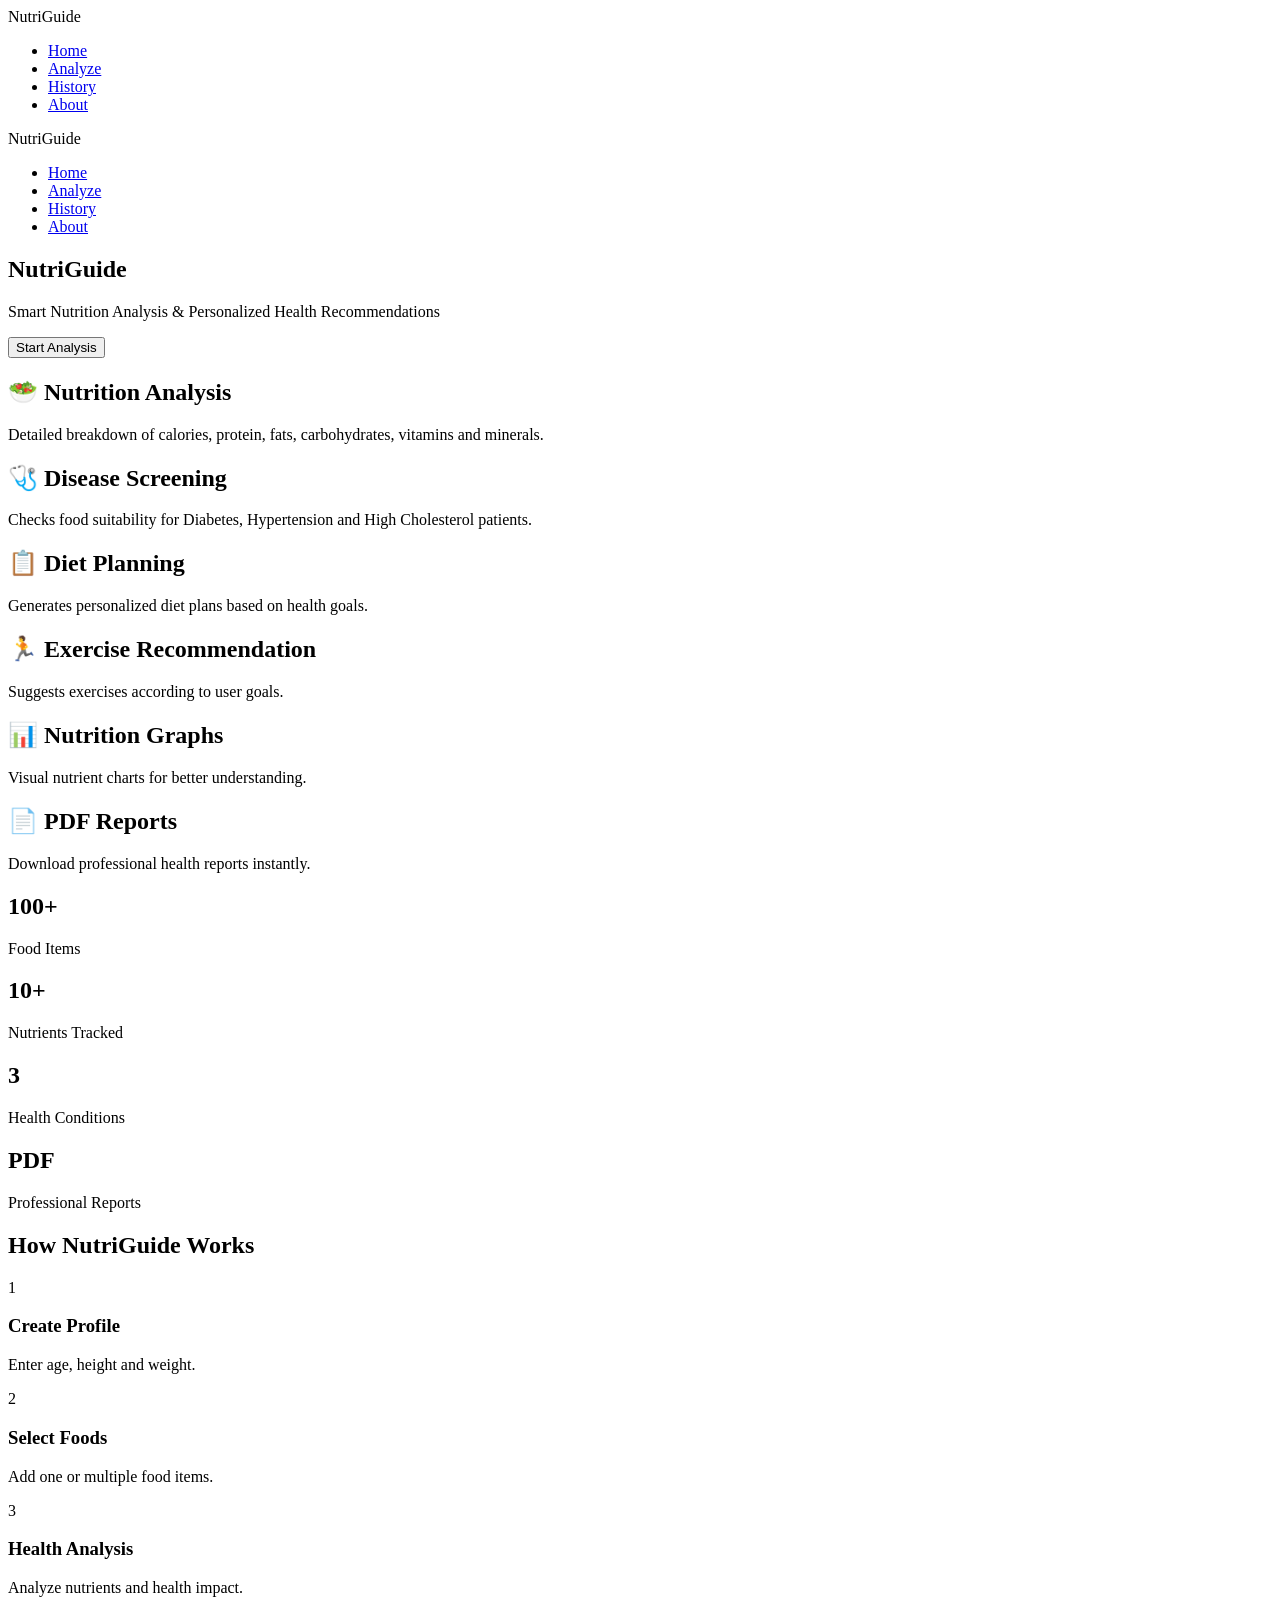
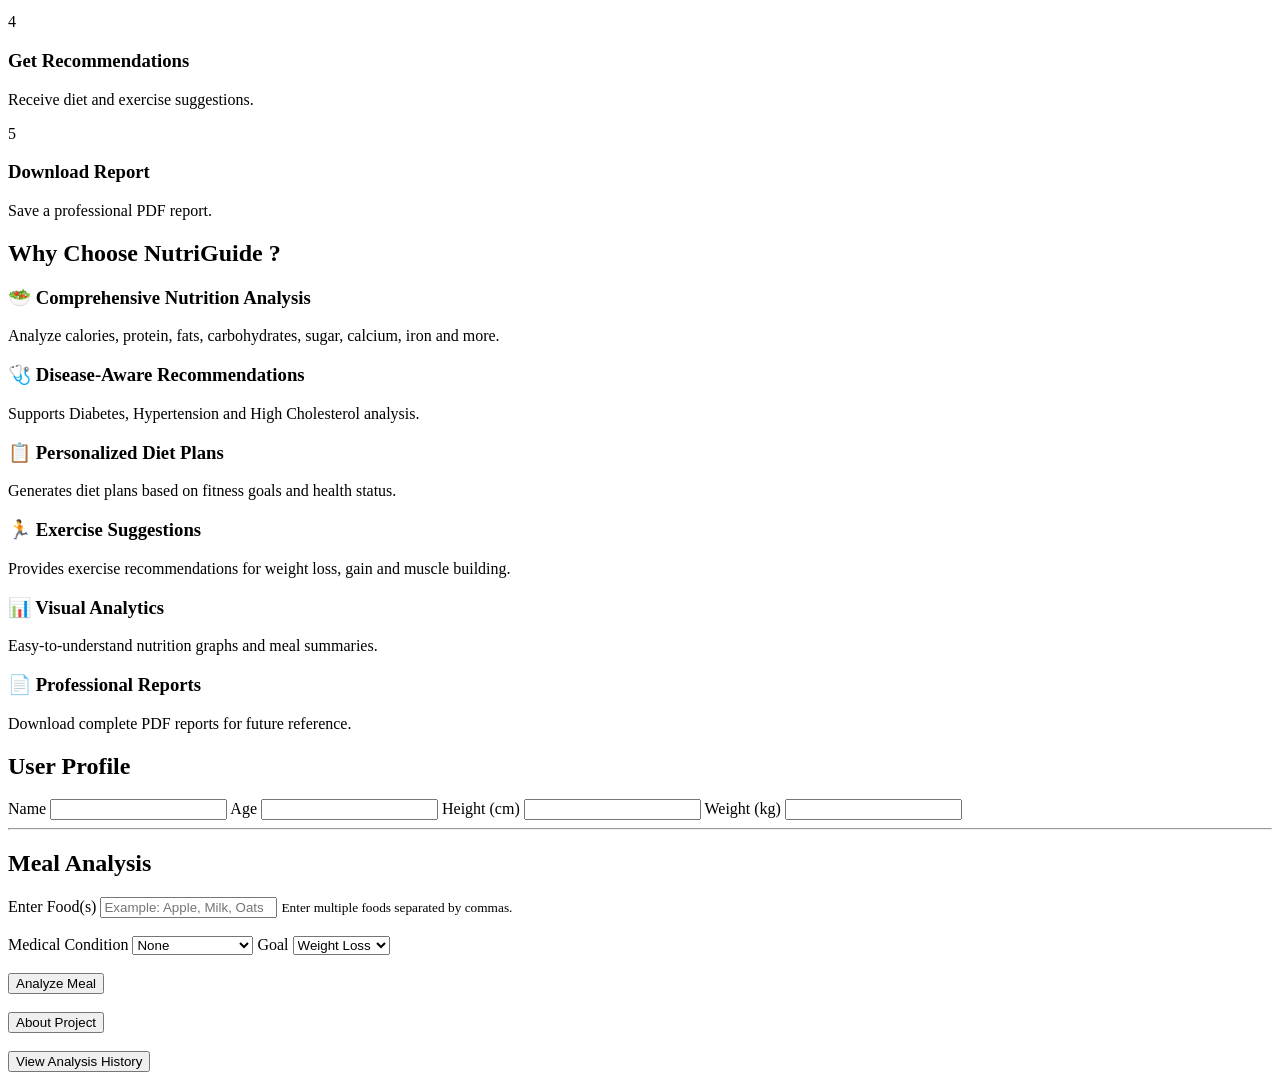
==== templates/index.html @ 360bf5ac "Add initial HTML structure for NutriGuide" ====
<!DOCTYPE html>
<html>

<head>
    <title>NutriGuide</title>

    <link rel="stylesheet"
          href="{{ url_for('static', filename='style.css') }}">
</head>

<body>

<body>

<nav class="navbar">

    <div class="logo">
        NutriGuide
    </div>

    <ul class="nav-links">

        <li>
            <a href="/">Home</a>
        </li>

        <li>
            <a href="#analysis">Analyze</a>
        </li>

        <li>
            <a href="/history">History</a>
        </li>

        <li>
            <a href="/about">About</a>
        </li>

    </ul>

</nav><body>

<nav class="navbar">

    <div class="logo">
        NutriGuide
    </div>

    <ul class="nav-links">

        <li>
            <a href="/">Home</a>
        </li>

        <li>
            <a href="#analysis">Analyze</a>
        </li>

        <li>
            <a href="/history">History</a>
        </li>

        <li>
            <a href="/about">About</a>
        </li>

    </ul>

</nav>

    <section class="hero">

    <div class="hero-content">

        <h1>NutriGuide </h1>

        <p>
            Smart Nutrition Analysis &
            Personalized Health Recommendations
        </p>

        <a href="#analysis">

            <button class="hero-btn">
                Start Analysis
            </button>

        </a>

    </div>

</section>

<!-- FEATURES SECTION -->

<section class="features" id="features">

    <div class="feature-card">

        <h2>🥗 Nutrition Analysis</h2>

        <p>
            Detailed breakdown of calories,
            protein, fats, carbohydrates,
            vitamins and minerals.
        </p>

    </div>

    <div class="feature-card">

        <h2>🩺 Disease Screening</h2>

        <p>
            Checks food suitability for
            Diabetes, Hypertension and
            High Cholesterol patients.
        </p>

    </div>

    <div class="feature-card">

        <h2>📋 Diet Planning</h2>

        <p>
            Generates personalized diet
            plans based on health goals.
        </p>

    </div>

    <div class="feature-card">

        <h2>🏃 Exercise Recommendation</h2>

        <p>
            Suggests exercises according
            to user goals.
        </p>

    </div>

    <div class="feature-card">

        <h2>📊 Nutrition Graphs</h2>

        <p>
            Visual nutrient charts for
            better understanding.
        </p>

    </div>

    <div class="feature-card">

        <h2>📄 PDF Reports</h2>

        <p>
            Download professional
            health reports instantly.
        </p>

    </div>

</section>


<section class="stats">

    <div class="stat-card">

        <h2>100+</h2>

        <p>Food Items</p>

    </div>

    <div class="stat-card">

        <h2>10+</h2>

        <p>Nutrients Tracked</p>

    </div>

    <div class="stat-card">

        <h2>3</h2>

        <p>Health Conditions</p>

    </div>

    <div class="stat-card">

        <h2>PDF</h2>

        <p>Professional Reports</p>

    </div>

</section>

<!-- HOW IT WORKS SECTION -->

<section class="how-it-works" id="howitworks">

    <h2>How NutriGuide Works</h2>

    <div class="steps">

        <div class="step">
            <div class="circle">1</div>
            <h3>Create Profile</h3>
            <p>
                Enter age, height and weight.
            </p>
        </div>

        <div class="step">
            <div class="circle">2</div>
            <h3>Select Foods</h3>
            <p>
                Add one or multiple food items.
            </p>
        </div>

        <div class="step">
            <div class="circle">3</div>
            <h3>Health Analysis</h3>
            <p>
                Analyze nutrients and health impact.
            </p>
        </div>

        <div class="step">
            <div class="circle">4</div>
            <h3>Get Recommendations</h3>
            <p>
                Receive diet and exercise suggestions.
            </p>
        </div>

        <div class="step">
            <div class="circle">5</div>
            <h3>Download Report</h3>
            <p>
                Save a professional PDF report.
            </p>
        </div>

    </div>

</section>

<!-- PROJECT HIGHLIGHTS -->

<section class="highlights">

    <h2>Why Choose NutriGuide ?</h2>

    <div class="highlight-container">

        <div class="highlight-card">
            <h3>🥗 Comprehensive Nutrition Analysis</h3>
            <p>
                Analyze calories, protein, fats,
                carbohydrates, sugar, calcium,
                iron and more.
            </p>
        </div>

        <div class="highlight-card">
            <h3>🩺 Disease-Aware Recommendations</h3>
            <p>
                Supports Diabetes,
                Hypertension and
                High Cholesterol analysis.
            </p>
        </div>

        <div class="highlight-card">
            <h3>📋 Personalized Diet Plans</h3>
            <p>
                Generates diet plans based
                on fitness goals and health status.
            </p>
        </div>

        <div class="highlight-card">
            <h3>🏃 Exercise Suggestions</h3>
            <p>
                Provides exercise recommendations
                for weight loss, gain and muscle building.
            </p>
        </div>

        <div class="highlight-card">
            <h3>📊 Visual Analytics</h3>
            <p>
                Easy-to-understand nutrition graphs
                and meal summaries.
            </p>
        </div>

        <div class="highlight-card">
            <h3>📄 Professional Reports</h3>
            <p>
                Download complete PDF reports
                for future reference.
            </p>
        </div>

    </div>

</section>

<div class="card" id="analysis">

        <form action="/analyze" method="POST">

            <h2>User Profile</h2>

            <label>Name</label>
            <input type="text" name="name" required>

            <label>Age</label>
            <input type="number" name="age" required>

            <label>Height (cm)</label>
            <input type="number" name="height" required>

            <label>Weight (kg)</label>
            <input type="number" name="weight" required>

            <hr>

            <h2>Meal Analysis</h2>

            <label>Enter Food(s)</label>

            <input
                type="text"
                name="food"
                placeholder="Example: Apple, Milk, Oats"
                required>

            <small>
                Enter multiple foods separated by commas.
            </small>

            <br><br>

            <label>Medical Condition</label>

            <select name="condition">

                <option>None</option>
                <option>Diabetes</option>
                <option>Hypertension</option>
                <option>High Cholesterol</option>

            </select>

            <label>Goal</label>

            <select name="goal">

                <option>Weight Loss</option>
                <option>Weight Gain</option>
                <option>Muscle Gain</option>

            </select>

            <br><br>

            <button type="submit">
                Analyze Meal
            </button>

            <br><br>

            <a href="/about">
                <button type="button">
                    About Project
                </button>
            </a>

            <br><br>

            <a href="/history">
                <button type="button">
                    View Analysis History
                </button>
            </a>

        </form>

    </div>

</body>

</html>
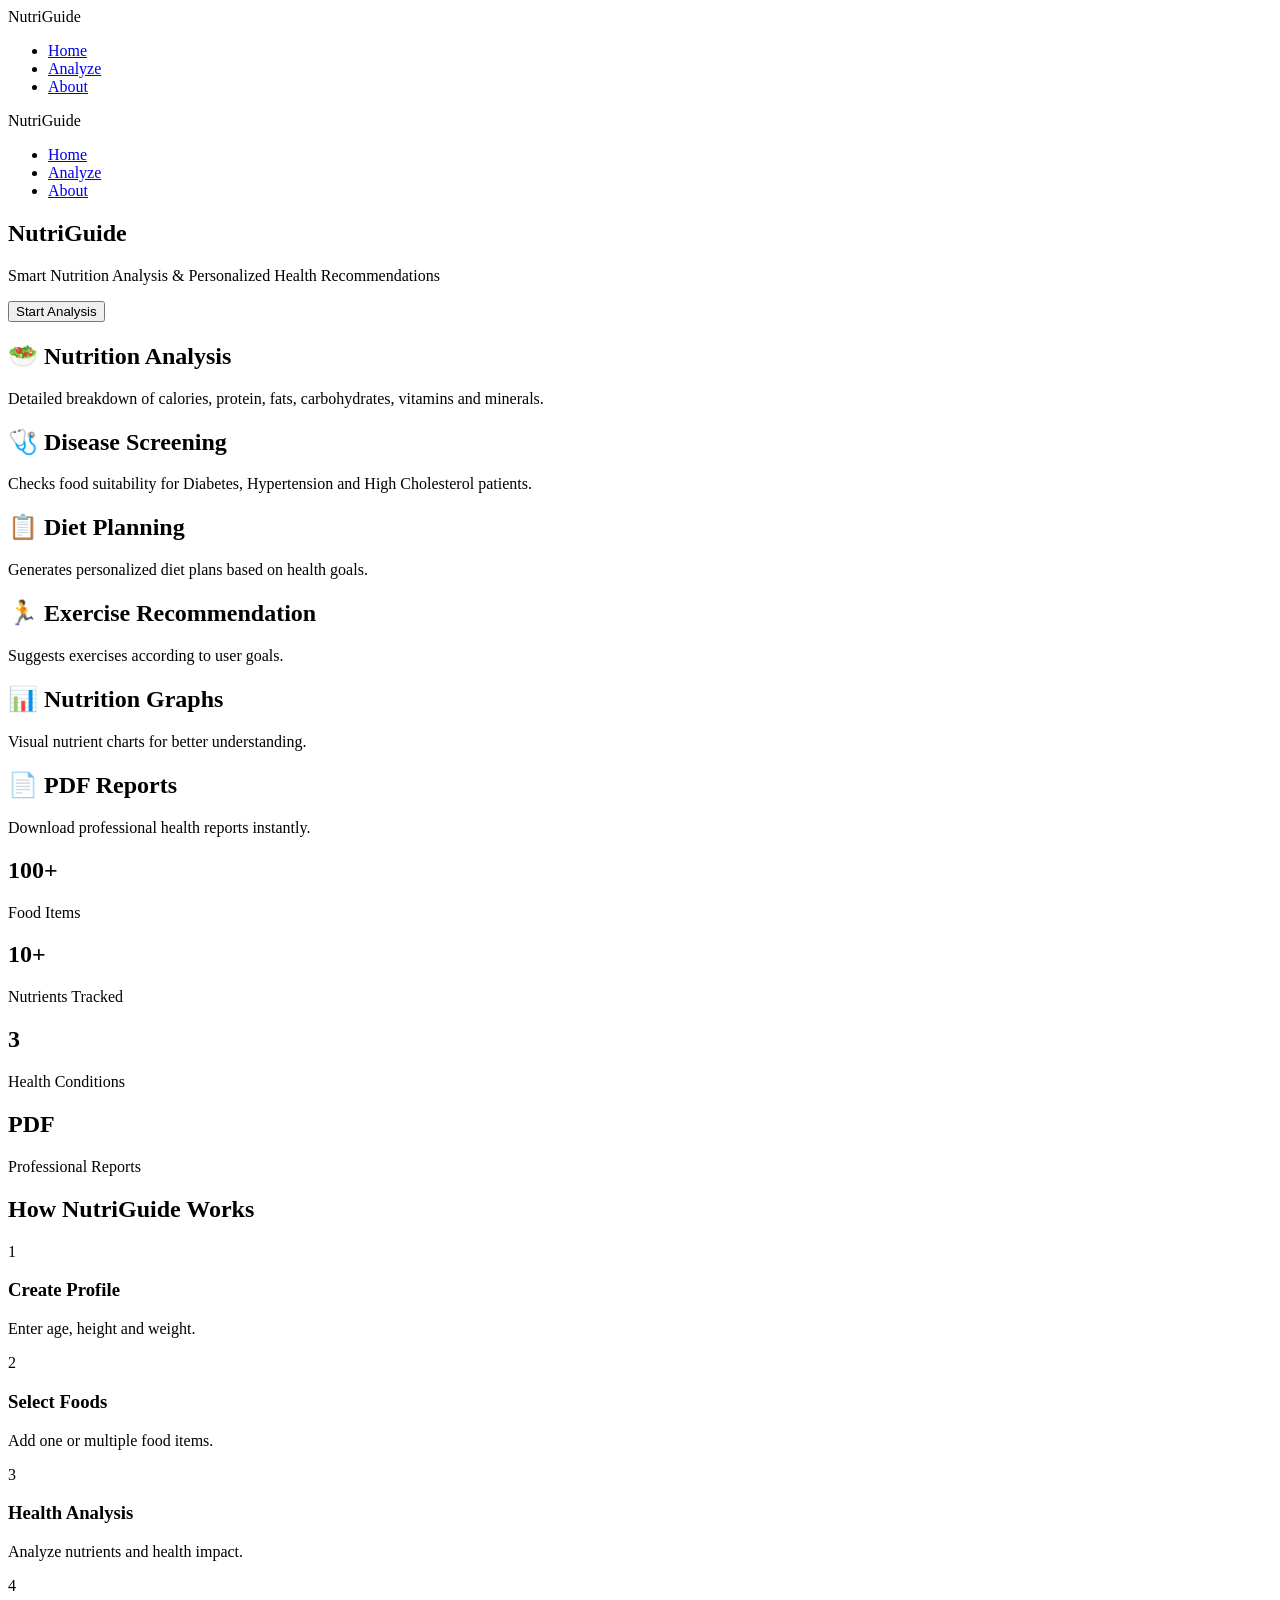
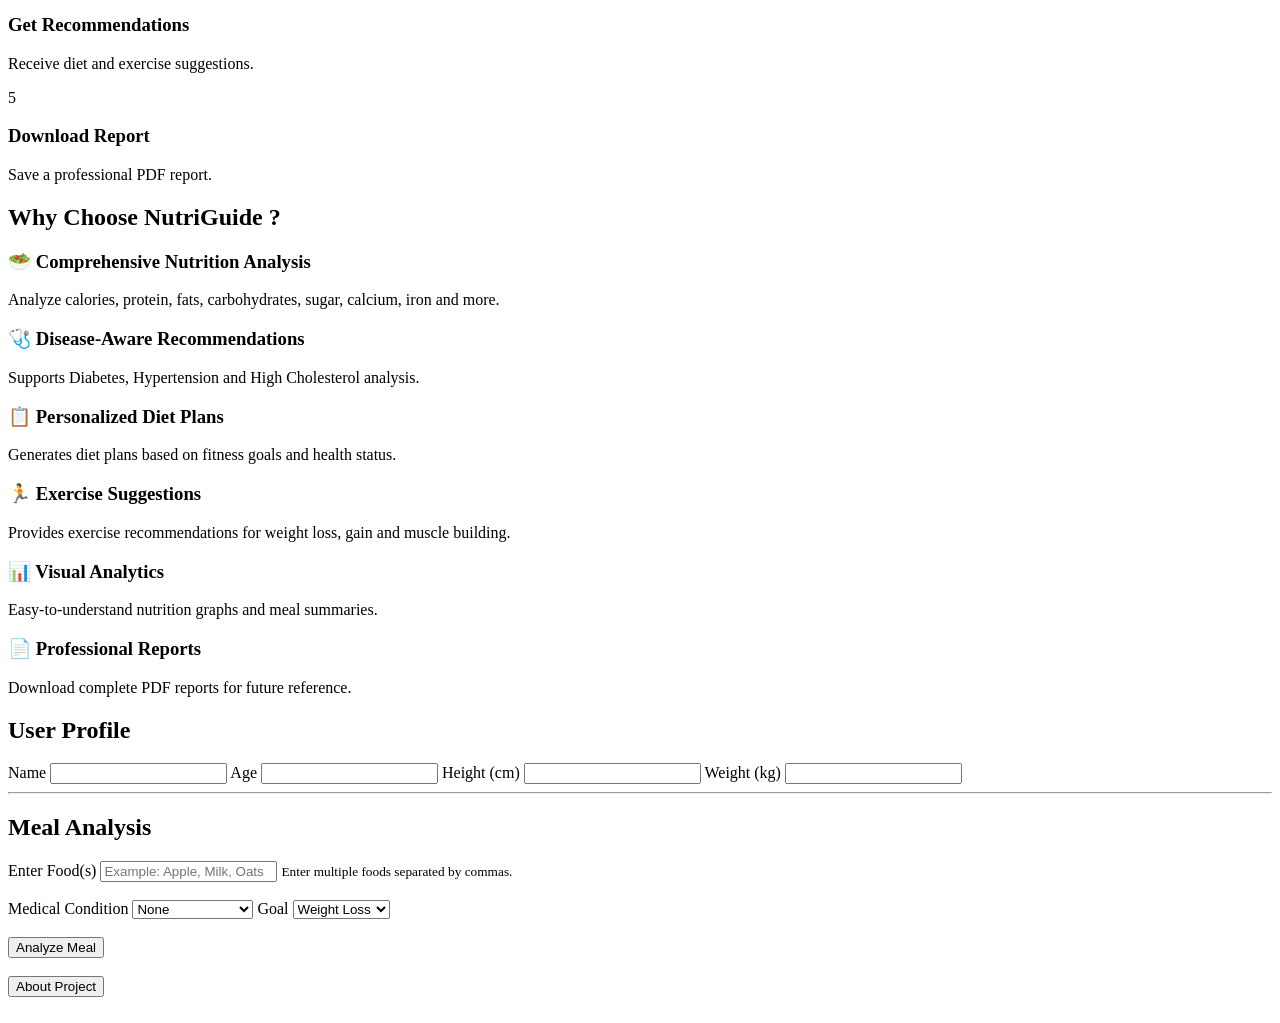
==== commit ffc460b8: "Update index.html" ====
--- a/templates/index.html
+++ b/templates/index.html
@@ -29,10 +29,6 @@
         </li>
 
         <li>
-            <a href="/history">History</a>
-        </li>
-
-        <li>
             <a href="/about">About</a>
         </li>
 
@@ -54,10 +50,6 @@
 
         <li>
             <a href="#analysis">Analyze</a>
-        </li>
-
-        <li>
-            <a href="/history">History</a>
         </li>
 
         <li>
@@ -389,12 +381,6 @@
 
             <br><br>
 
-            <a href="/history">
-                <button type="button">
-                    View Analysis History
-                </button>
-            </a>
-
         </form>
 
     </div>
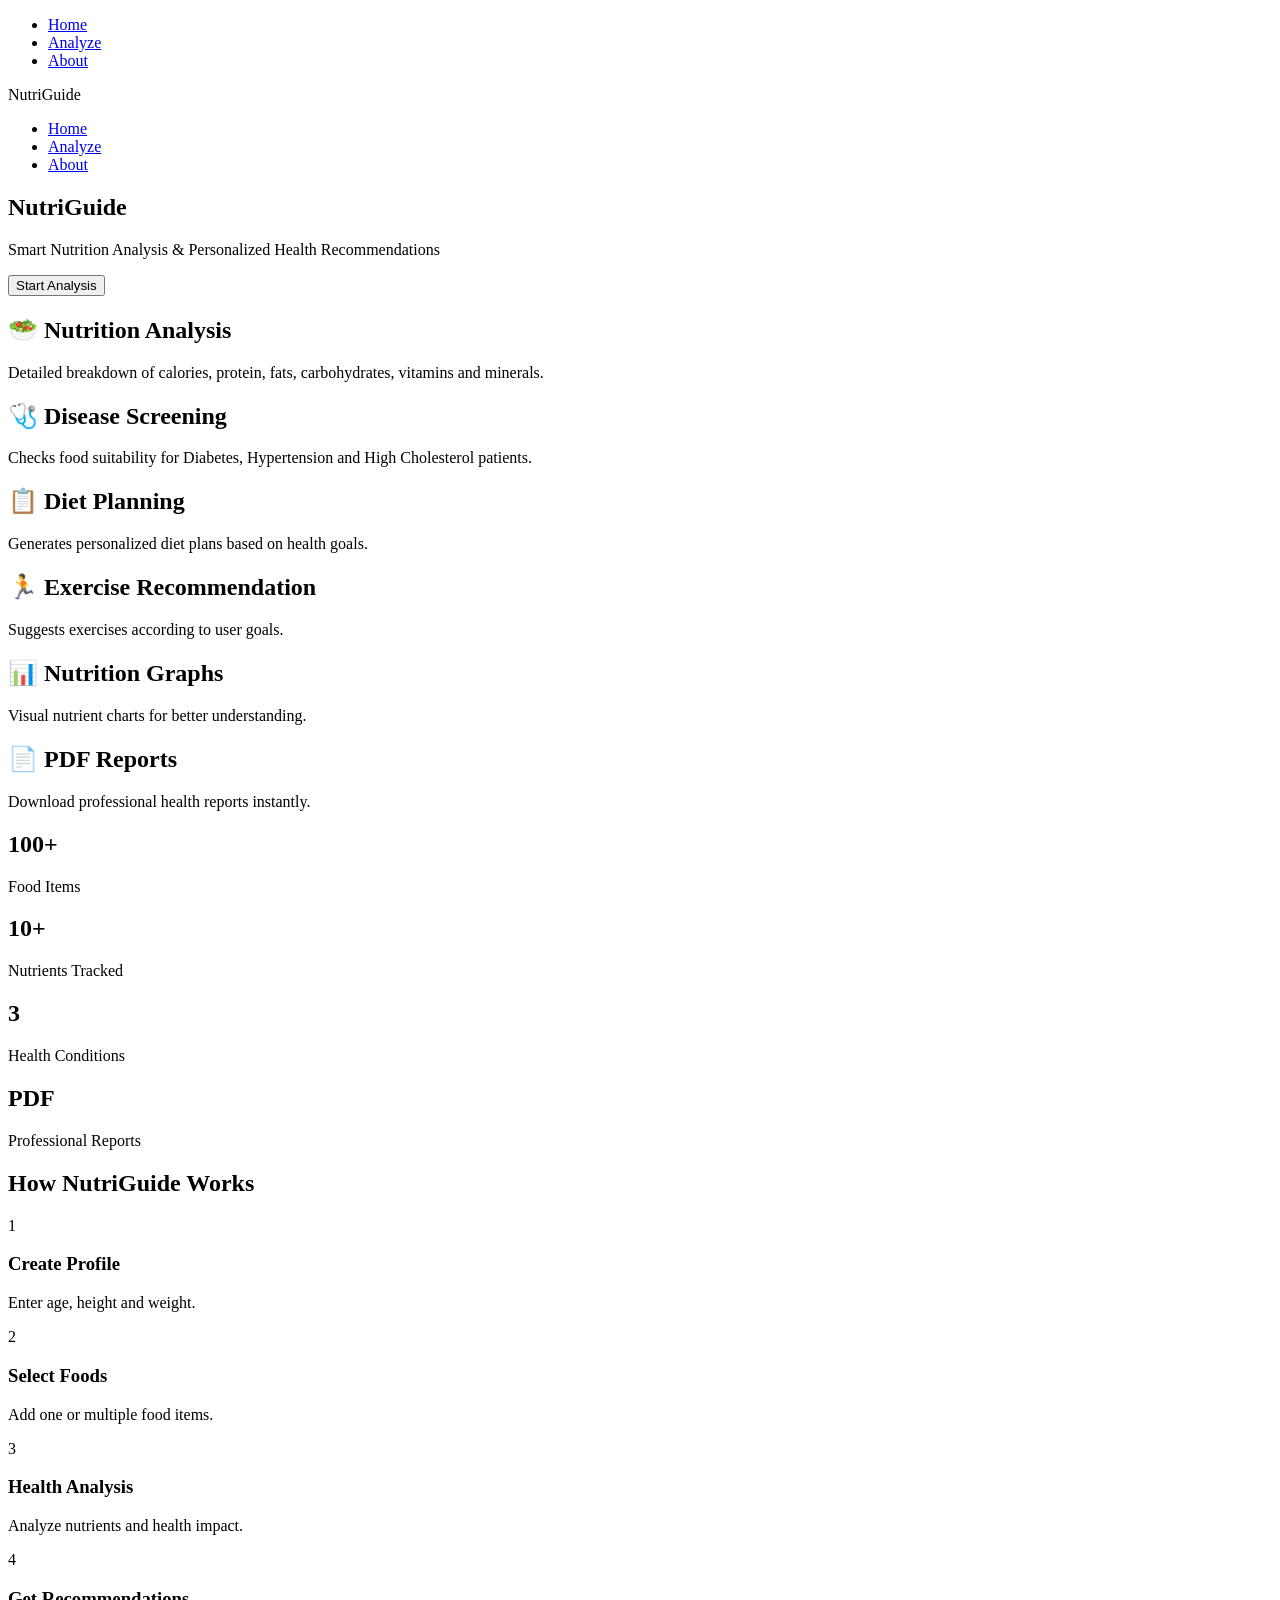
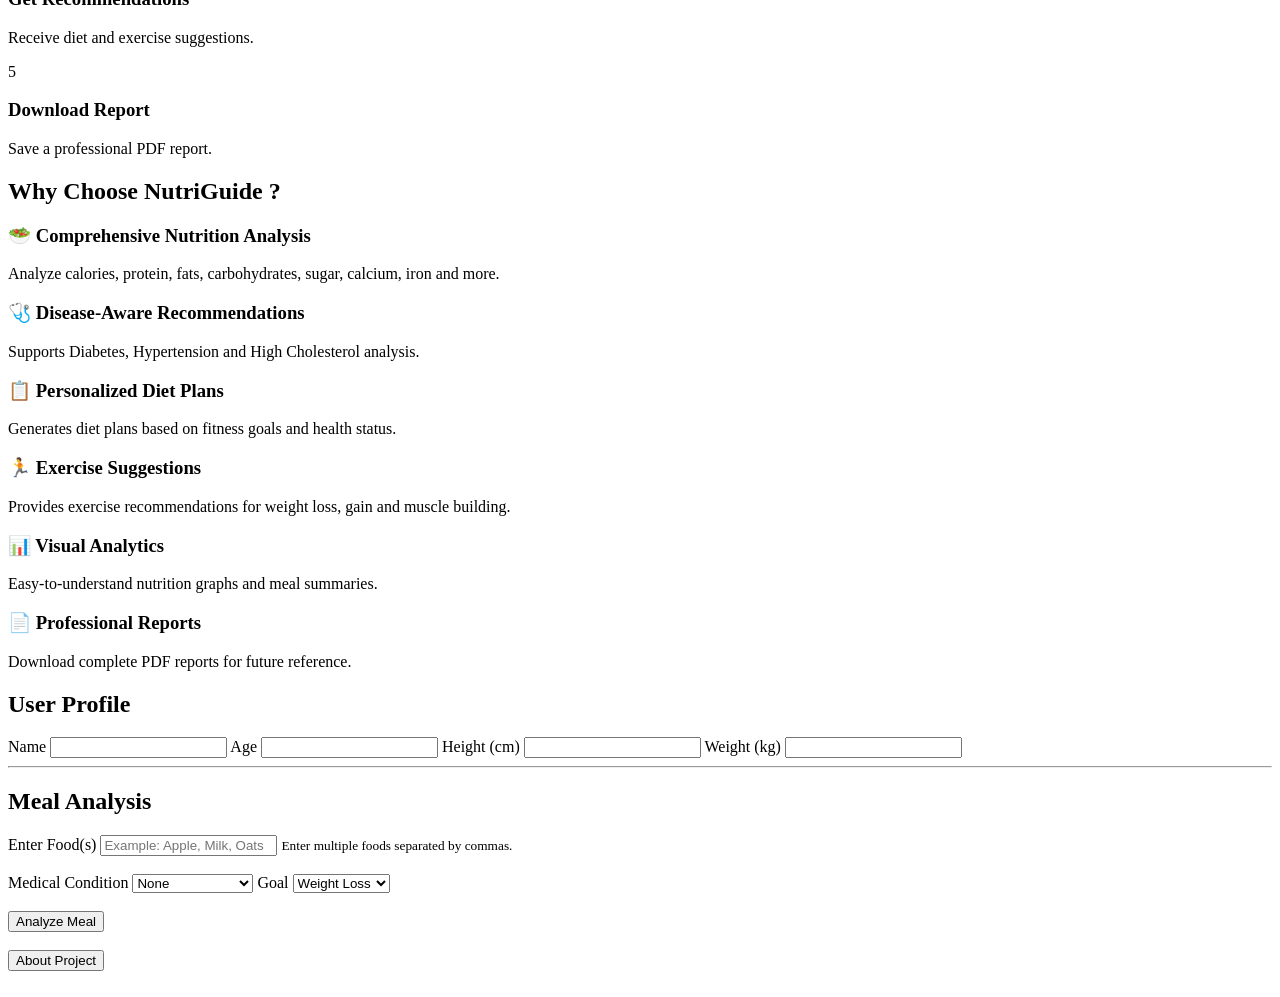
==== commit 58f33f34: "Update index.html" ====
--- a/templates/index.html
+++ b/templates/index.html
@@ -9,14 +9,6 @@
 </head>
 
 <body>
-
-<body>
-
-<nav class="navbar">
-
-    <div class="logo">
-        NutriGuide
-    </div>
 
     <ul class="nav-links">
 
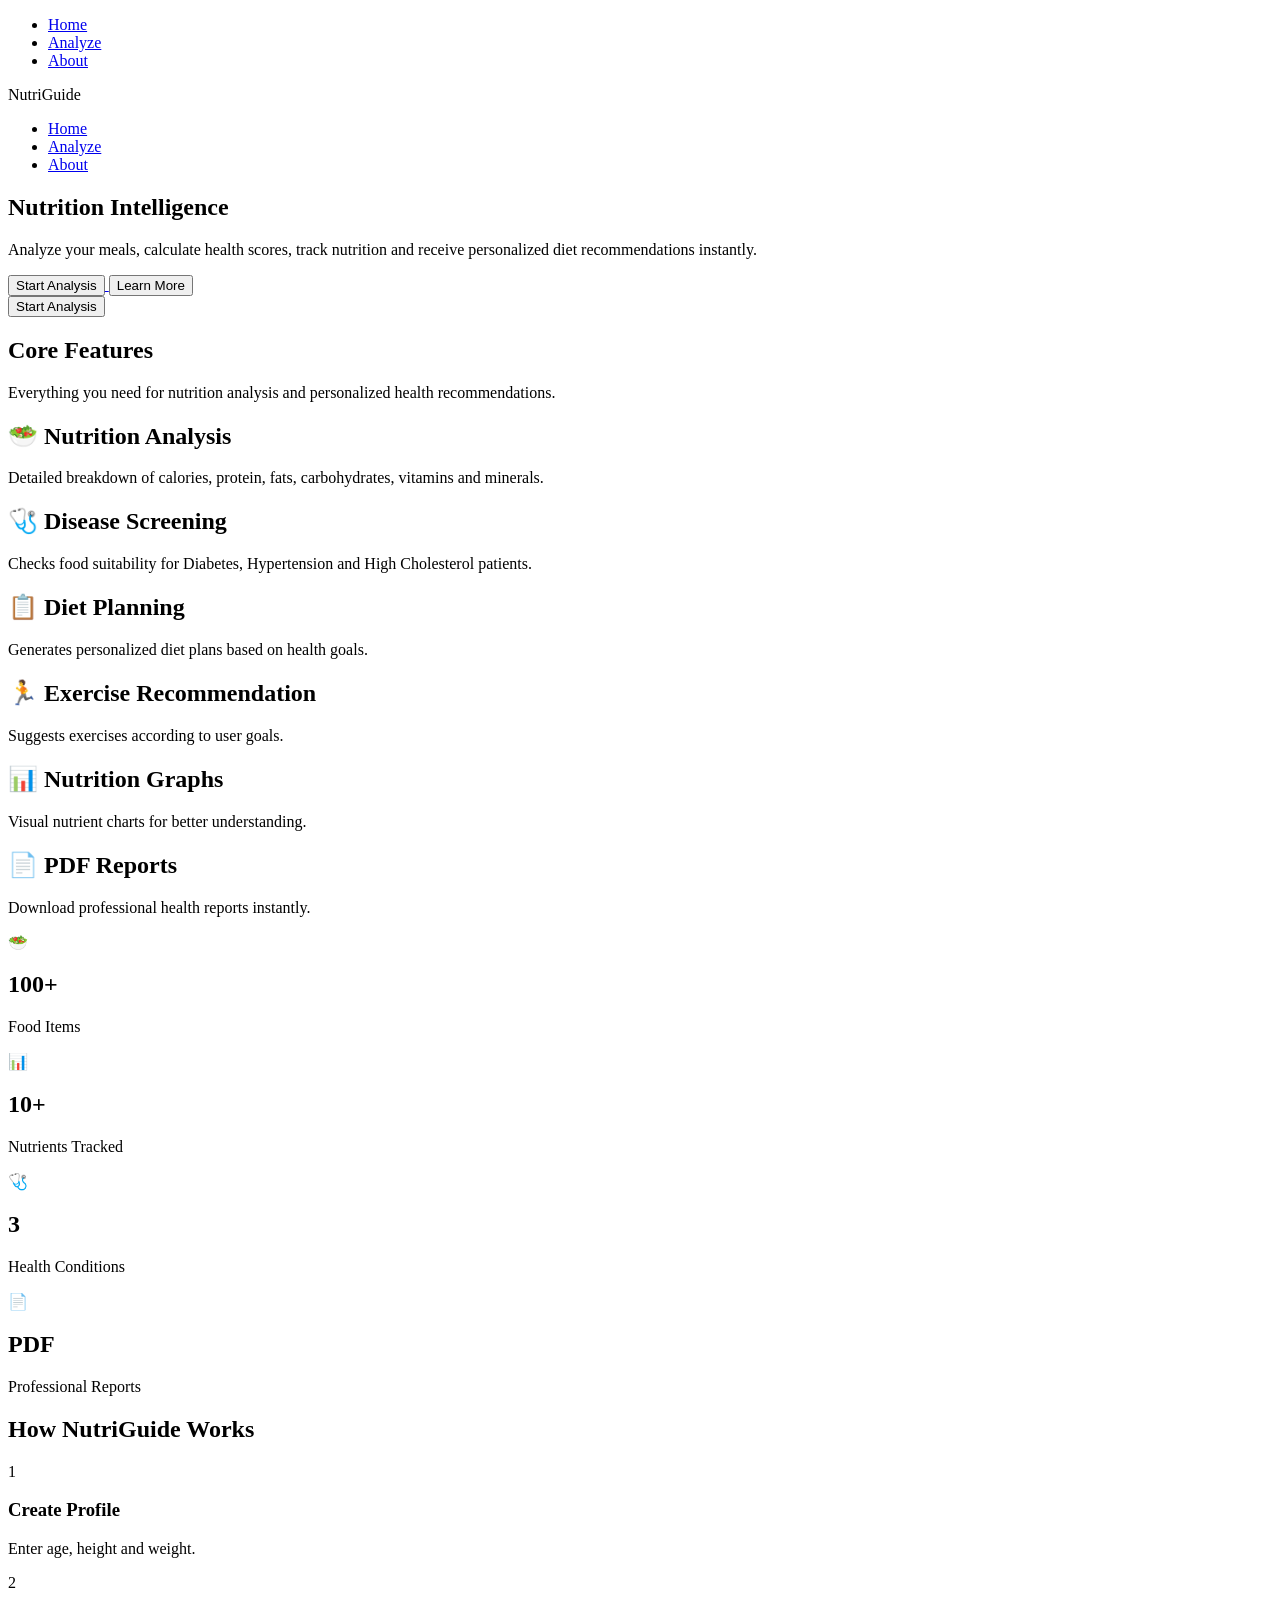
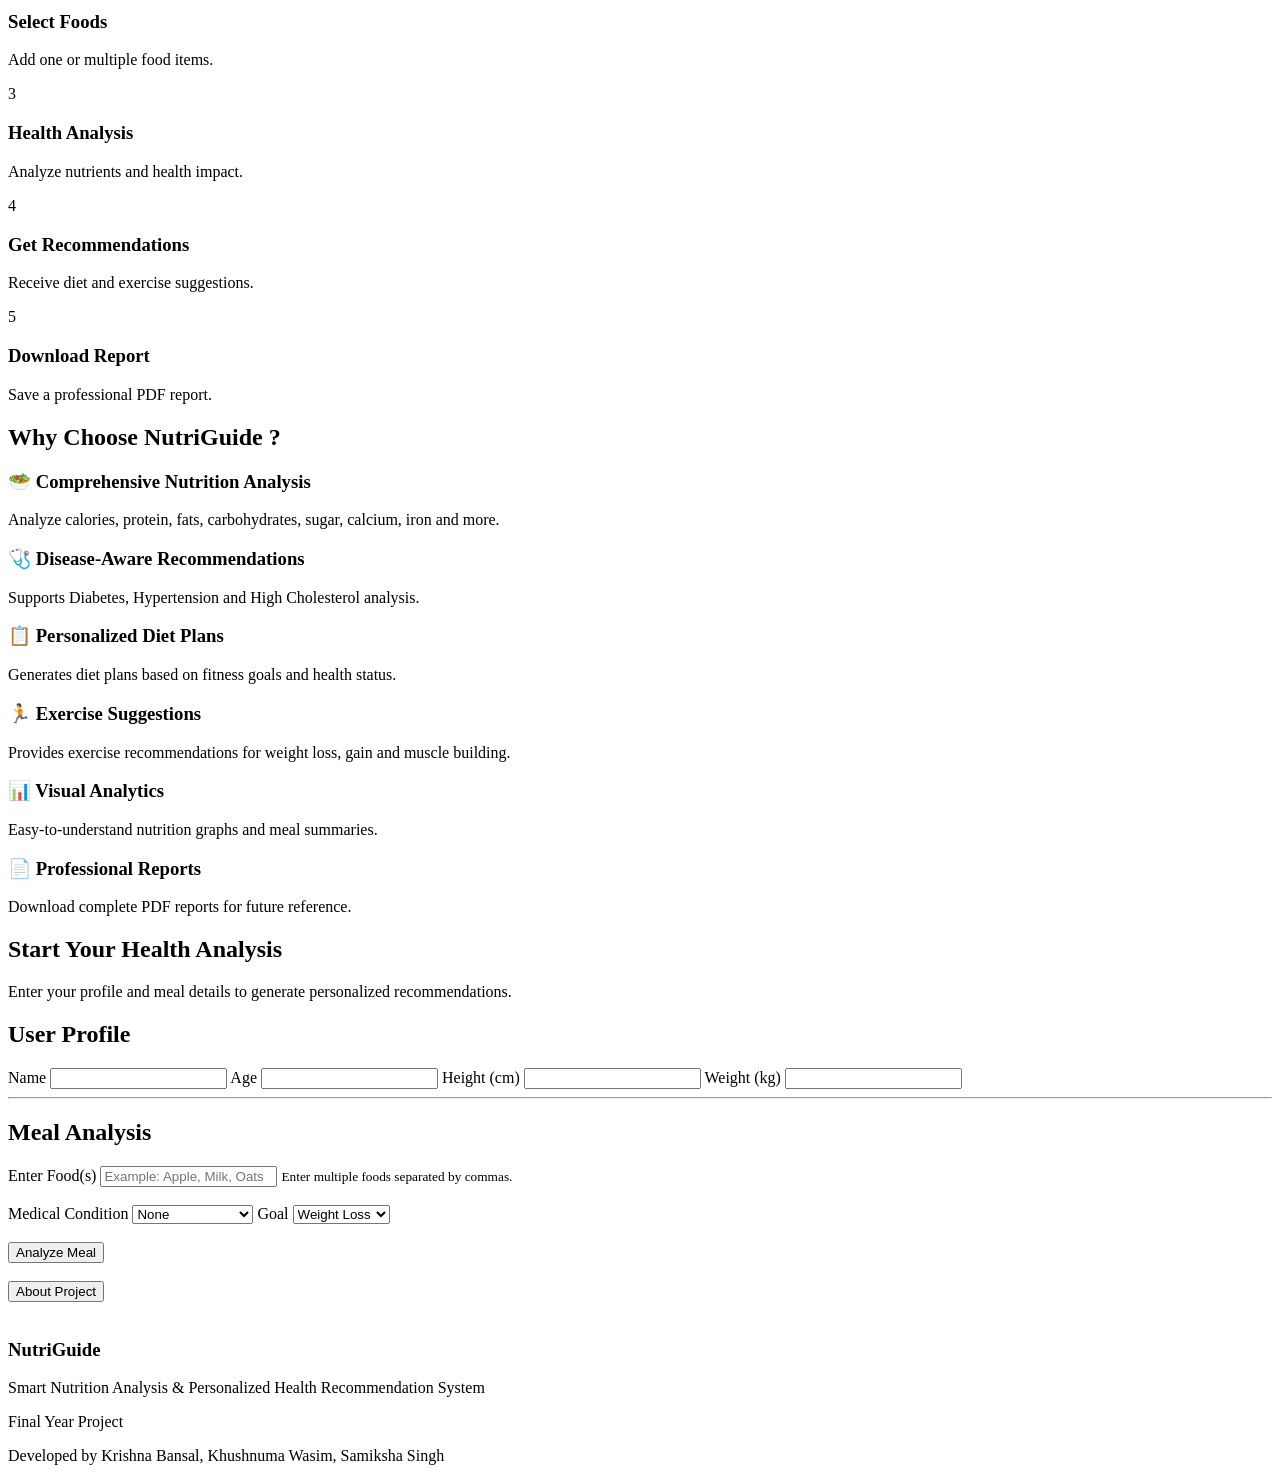
==== commit e8582eca: "Revise hero content and add footer details Updated the hero section and added new features descripti" ====
--- a/templates/index.html
+++ b/templates/index.html
@@ -56,12 +56,27 @@
 
     <div class="hero-content">
 
-        <h1>NutriGuide </h1>
-
-        <p>
-            Smart Nutrition Analysis &
-            Personalized Health Recommendations
-        </p>
+<h1>Nutrition Intelligence</h1>
+
+<p>
+Analyze your meals, calculate health scores,
+track nutrition and receive personalized
+diet recommendations instantly.
+</p>
+
+<div class="hero-buttons">
+    <a href="#analysis">
+        <button class="hero-btn">
+            Start Analysis
+        </button>
+    </a>
+
+    <a href="/about">
+        <button class="hero-btn secondary-btn">
+            Learn More
+        </button>
+    </a>
+</div>
 
         <a href="#analysis">
 
@@ -78,6 +93,16 @@
 <!-- FEATURES SECTION -->
 
 <section class="features" id="features">
+<div class="section-title">
+
+    <h2>Core Features</h2>
+
+    <p>
+        Everything you need for nutrition analysis
+        and personalized health recommendations.
+    </p>
+
+</div>
 
     <div class="feature-card">
 
@@ -154,29 +179,33 @@
 
     <div class="stat-card">
 
-        <h2>100+</h2>
-
-        <p>Food Items</p>
-
-    </div>
+<div class="stat-icon">🥗</div>
+<h2>100+</h2>
+<p>Food Items</p>
+
+    </div>
+
+<div class="stat-card">
+
+    <div class="stat-icon">📊</div>
+
+    <h2>10+</h2>
+
+    <p>Nutrients Tracked</p>
+
+</div>
 
     <div class="stat-card">
-
-        <h2>10+</h2>
-
-        <p>Nutrients Tracked</p>
+        <div class="stat-icon">🩺</div>
+
+        <h2>3</h2>
+
+        <p>Health Conditions</p>
 
     </div>
 
     <div class="stat-card">
-
-        <h2>3</h2>
-
-        <p>Health Conditions</p>
-
-    </div>
-
-    <div class="stat-card">
+        <div class="stat-icon">📄</div>
 
         <h2>PDF</h2>
 
@@ -302,7 +331,16 @@
 
 <div class="card" id="analysis">
 
-        <form action="/analyze" method="POST">
+<div class="form-header">
+
+<h2>Start Your Health Analysis</h2>
+
+<p>
+Enter your profile and meal details
+to generate personalized recommendations.
+</p>
+
+</div>
 
             <h2>User Profile</h2>
 
@@ -376,7 +414,27 @@
         </form>
 
     </div>
-
+<footer class="footer">
+
+    <h3>NutriGuide</h3>
+
+    <p>
+        Smart Nutrition Analysis &
+        Personalized Health Recommendation System
+    </p>
+
+    <p>
+        Final Year Project
+    </p>
+
+    <p>
+        Developed by
+        Krishna Bansal,
+        Khushnuma Wasim,
+        Samiksha Singh
+    </p>
+
+</footer>
 </body>
 
 </html>
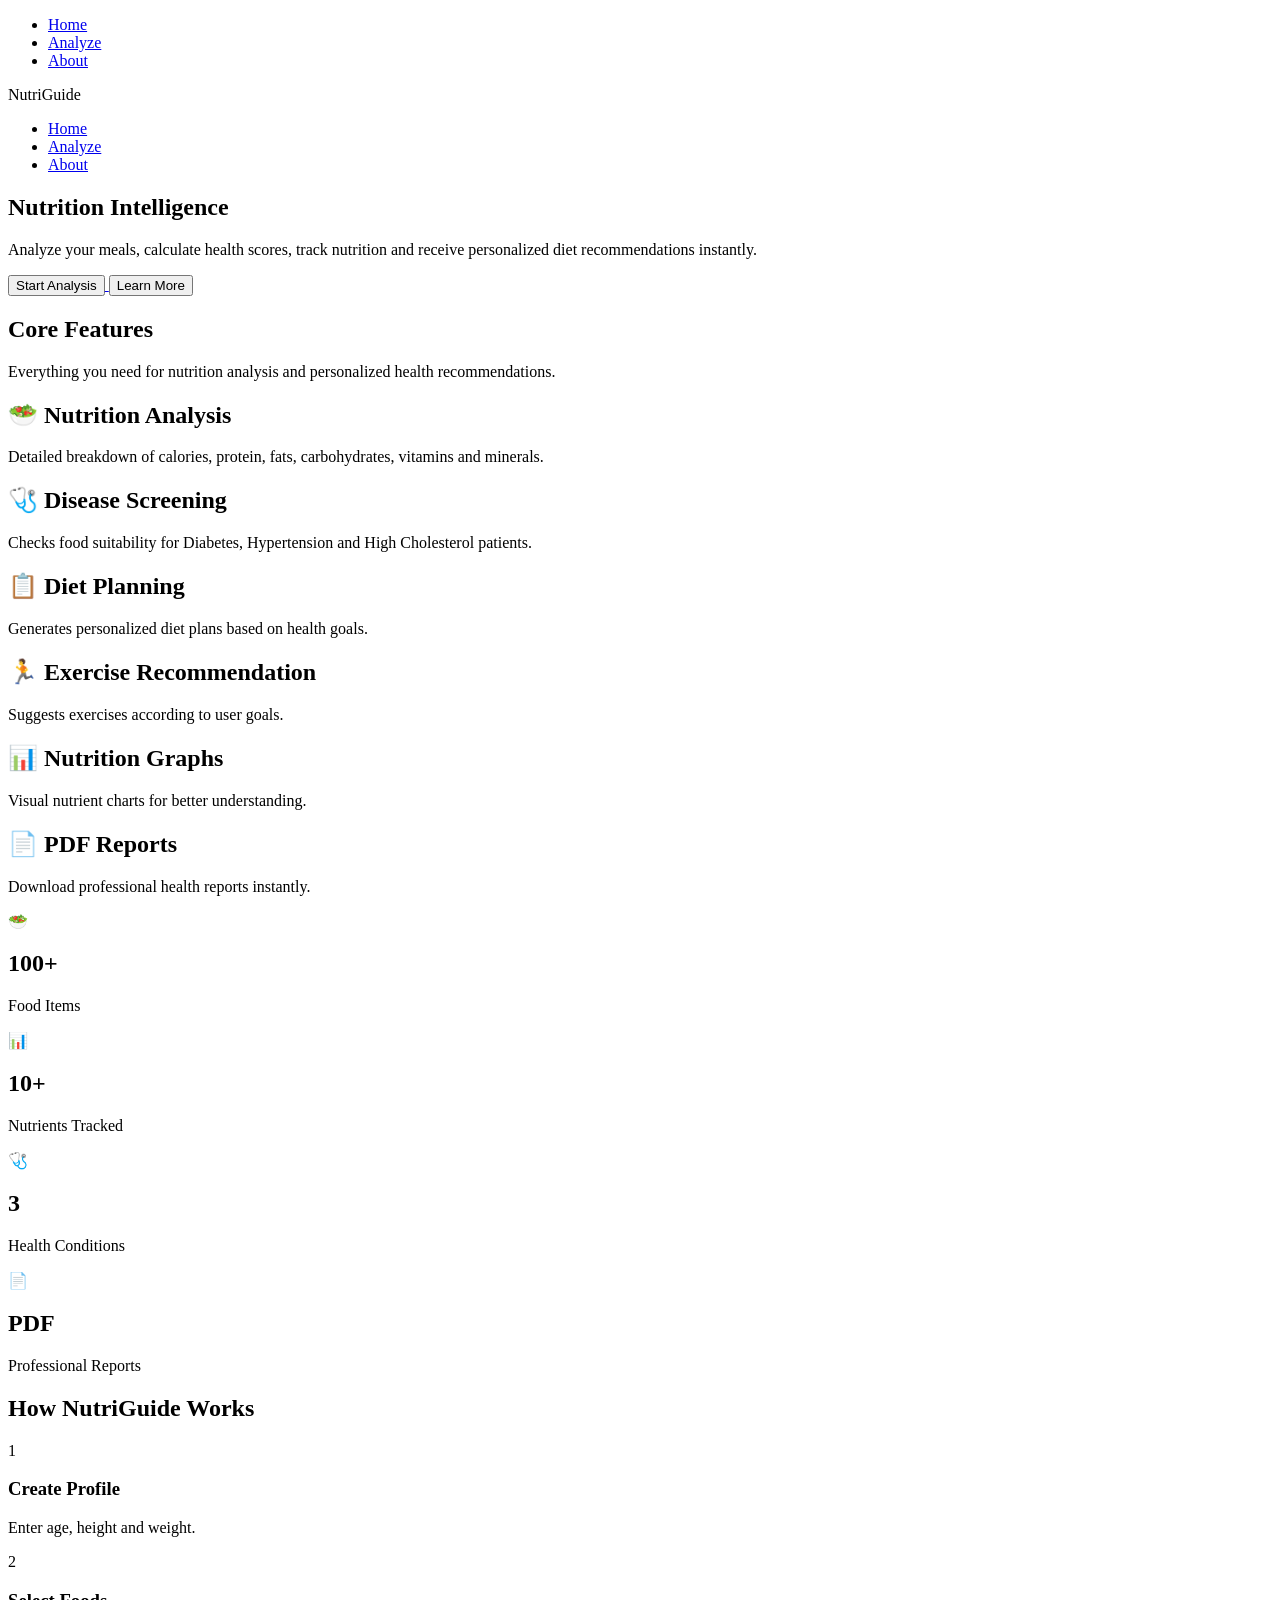
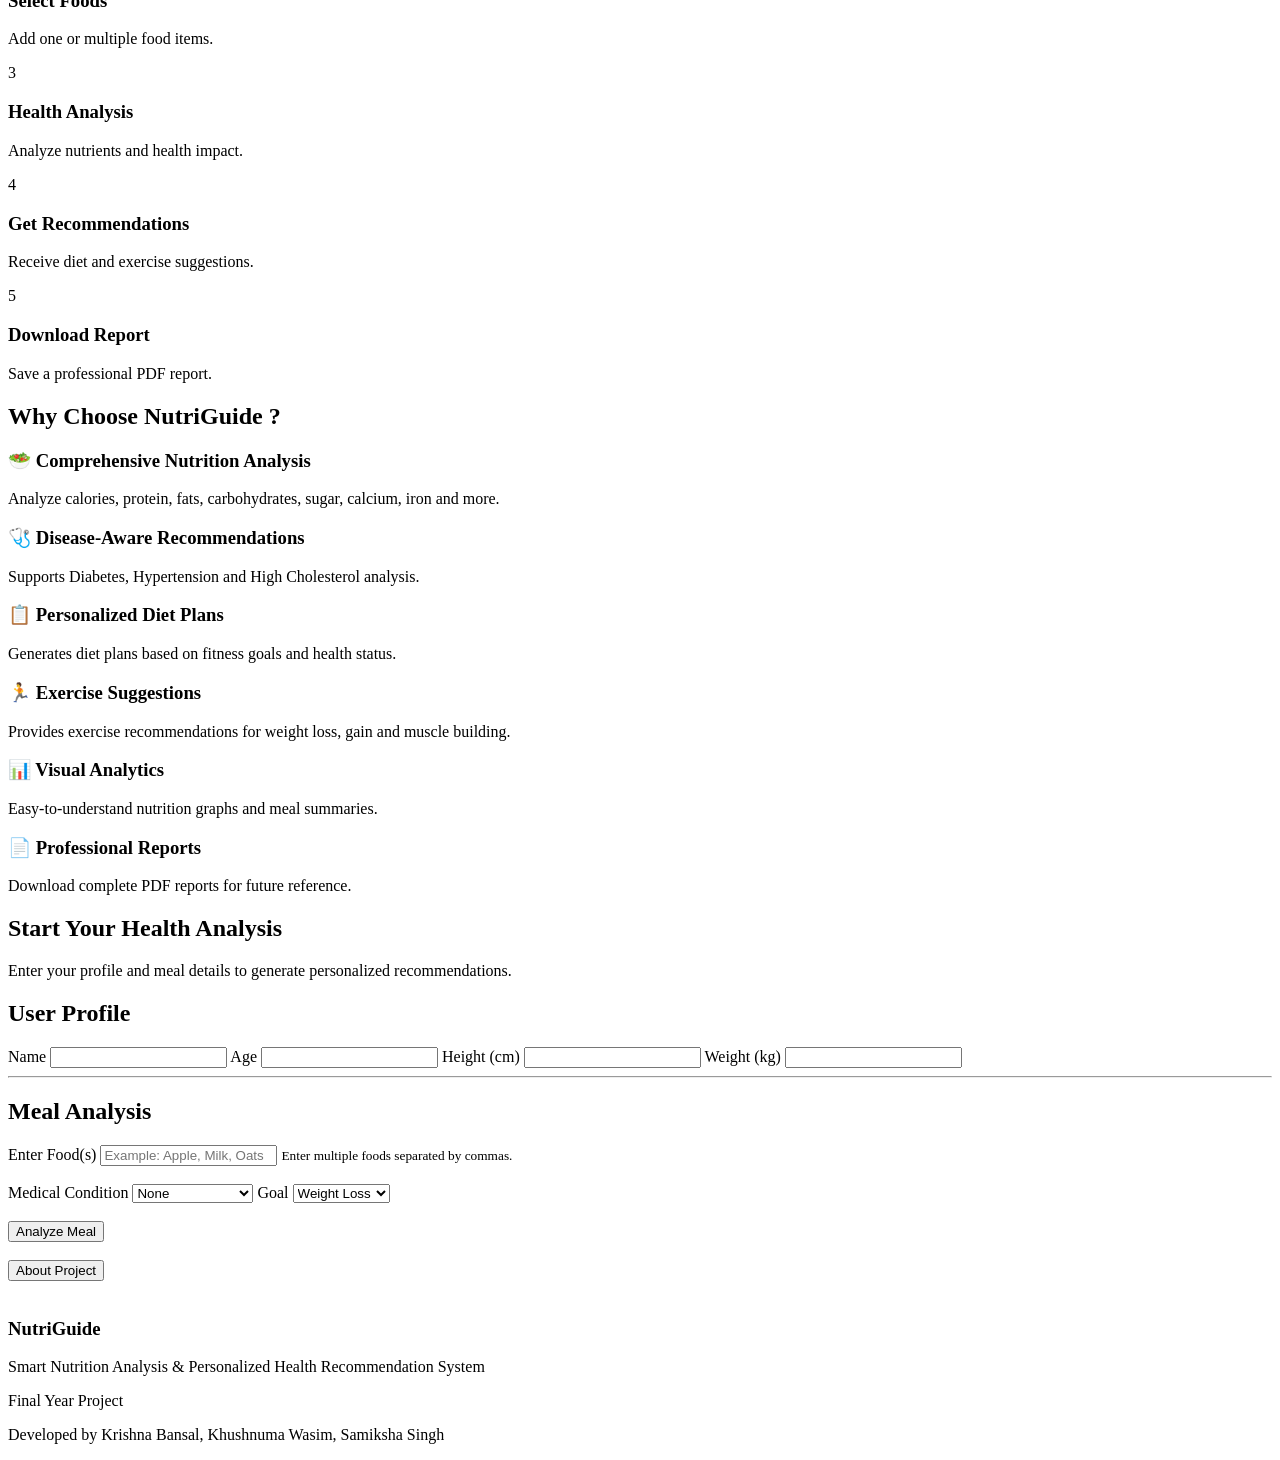
==== commit e63437d4: "Update index.html" ====
--- a/templates/index.html
+++ b/templates/index.html
@@ -78,14 +78,6 @@
     </a>
 </div>
 
-        <a href="#analysis">
-
-            <button class="hero-btn">
-                Start Analysis
-            </button>
-
-        </a>
-
     </div>
 
 </section>
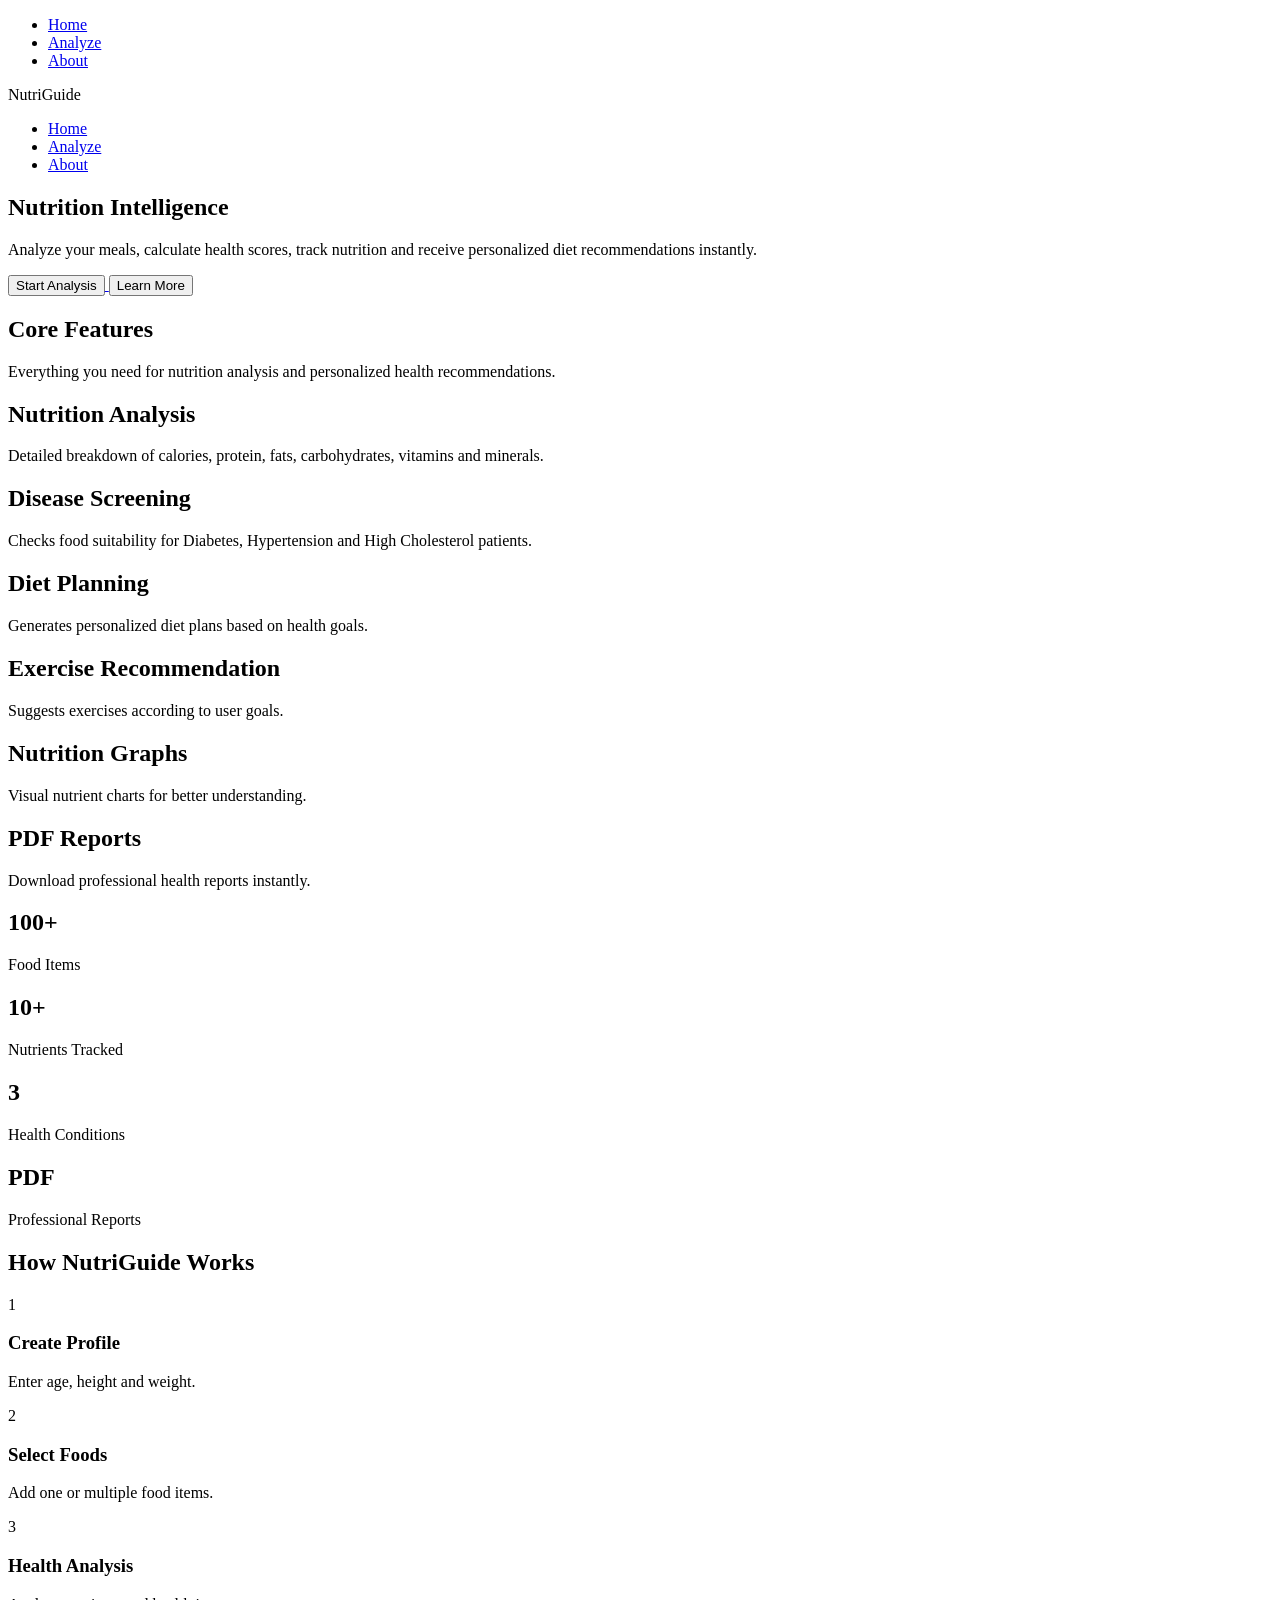
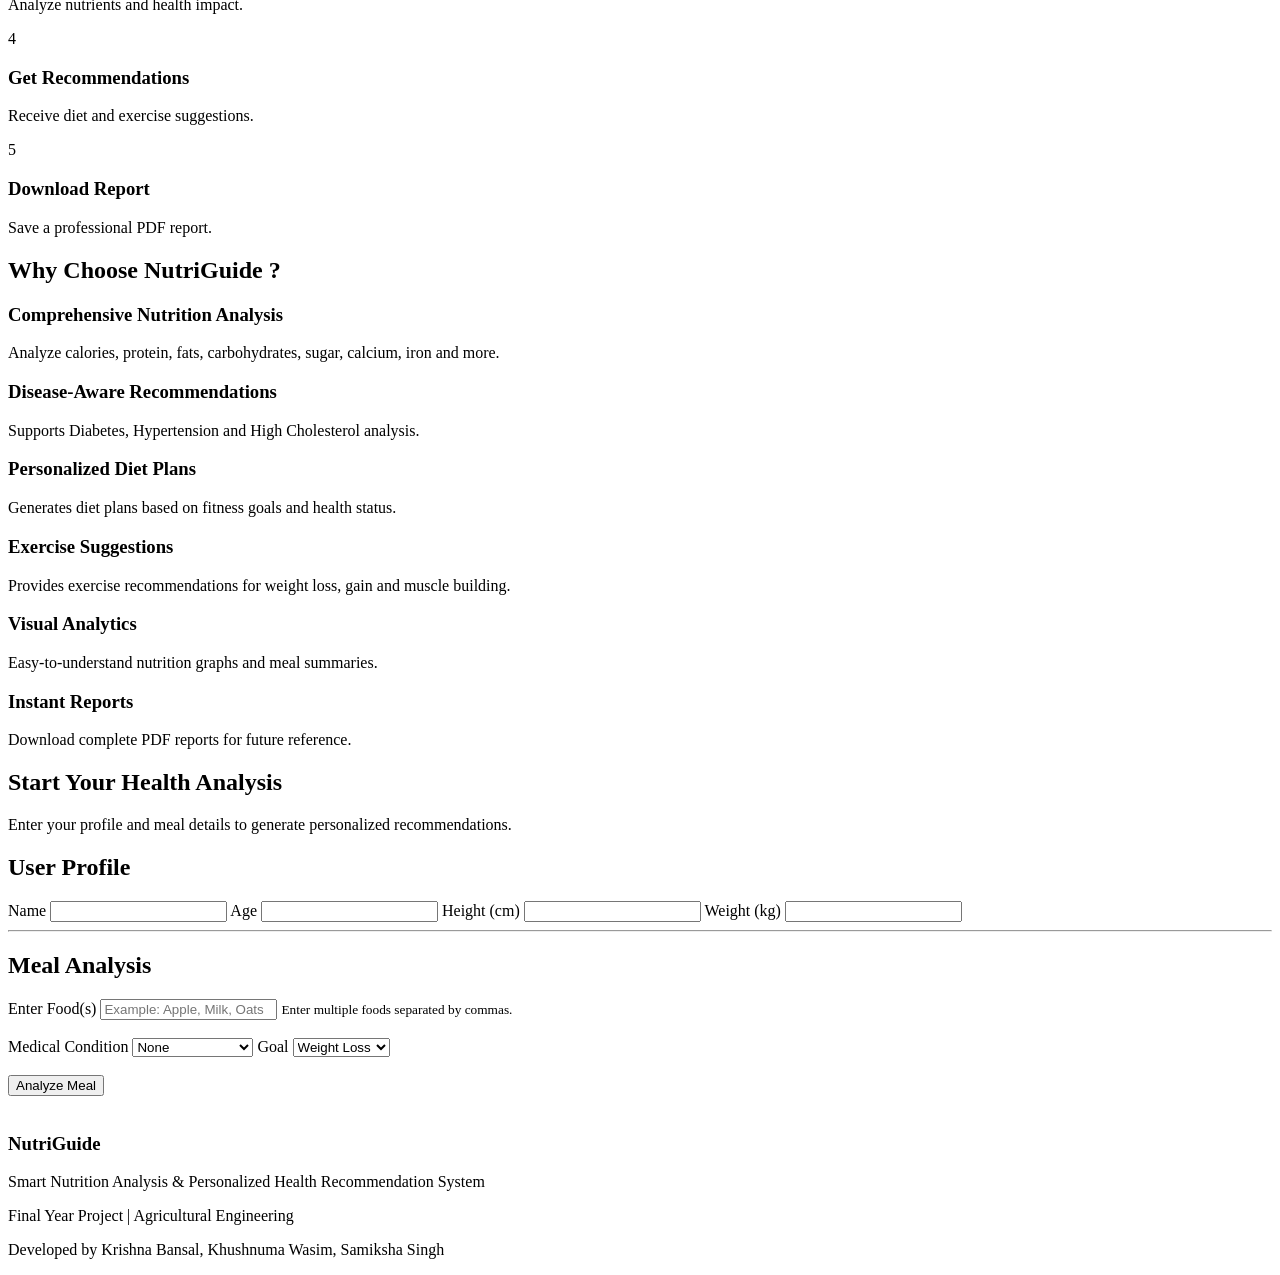
==== commit 8c540ba5: "Remove emojis from headings and update footer text" ====
--- a/templates/index.html
+++ b/templates/index.html
@@ -71,7 +71,7 @@
         </button>
     </a>
 
-    <a href="/about">
+    <a href="#howitworks">
         <button class="hero-btn secondary-btn">
             Learn More
         </button>
@@ -98,7 +98,7 @@
 
     <div class="feature-card">
 
-        <h2>🥗 Nutrition Analysis</h2>
+        <h2>Nutrition Analysis</h2>
 
         <p>
             Detailed breakdown of calories,
@@ -110,7 +110,7 @@
 
     <div class="feature-card">
 
-        <h2>🩺 Disease Screening</h2>
+        <h2>Disease Screening</h2>
 
         <p>
             Checks food suitability for
@@ -122,7 +122,7 @@
 
     <div class="feature-card">
 
-        <h2>📋 Diet Planning</h2>
+        <h2>Diet Planning</h2>
 
         <p>
             Generates personalized diet
@@ -133,7 +133,7 @@
 
     <div class="feature-card">
 
-        <h2>🏃 Exercise Recommendation</h2>
+        <h2>Exercise Recommendation</h2>
 
         <p>
             Suggests exercises according
@@ -144,7 +144,7 @@
 
     <div class="feature-card">
 
-        <h2>📊 Nutrition Graphs</h2>
+        <h2>Nutrition Graphs</h2>
 
         <p>
             Visual nutrient charts for
@@ -155,7 +155,7 @@
 
     <div class="feature-card">
 
-        <h2>📄 PDF Reports</h2>
+        <h2>PDF Reports</h2>
 
         <p>
             Download professional
@@ -170,17 +170,12 @@
 <section class="stats">
 
     <div class="stat-card">
-
-<div class="stat-icon">🥗</div>
 <h2>100+</h2>
 <p>Food Items</p>
 
     </div>
 
 <div class="stat-card">
-
-    <div class="stat-icon">📊</div>
-
     <h2>10+</h2>
 
     <p>Nutrients Tracked</p>
@@ -188,8 +183,6 @@
 </div>
 
     <div class="stat-card">
-        <div class="stat-icon">🩺</div>
-
         <h2>3</h2>
 
         <p>Health Conditions</p>
@@ -197,8 +190,6 @@
     </div>
 
     <div class="stat-card">
-        <div class="stat-icon">📄</div>
-
         <h2>PDF</h2>
 
         <p>Professional Reports</p>
@@ -268,7 +259,7 @@
     <div class="highlight-container">
 
         <div class="highlight-card">
-            <h3>🥗 Comprehensive Nutrition Analysis</h3>
+            <h3>Comprehensive Nutrition Analysis</h3>
             <p>
                 Analyze calories, protein, fats,
                 carbohydrates, sugar, calcium,
@@ -277,7 +268,7 @@
         </div>
 
         <div class="highlight-card">
-            <h3>🩺 Disease-Aware Recommendations</h3>
+            <h3>Disease-Aware Recommendations</h3>
             <p>
                 Supports Diabetes,
                 Hypertension and
@@ -286,7 +277,7 @@
         </div>
 
         <div class="highlight-card">
-            <h3>📋 Personalized Diet Plans</h3>
+            <h3>Personalized Diet Plans</h3>
             <p>
                 Generates diet plans based
                 on fitness goals and health status.
@@ -294,7 +285,7 @@
         </div>
 
         <div class="highlight-card">
-            <h3>🏃 Exercise Suggestions</h3>
+            <h3>Exercise Suggestions</h3>
             <p>
                 Provides exercise recommendations
                 for weight loss, gain and muscle building.
@@ -302,7 +293,7 @@
         </div>
 
         <div class="highlight-card">
-            <h3>📊 Visual Analytics</h3>
+            <h3>Visual Analytics</h3>
             <p>
                 Easy-to-understand nutrition graphs
                 and meal summaries.
@@ -310,7 +301,7 @@
         </div>
 
         <div class="highlight-card">
-            <h3>📄 Professional Reports</h3>
+            <h3>Instant Reports</h3>
             <p>
                 Download complete PDF reports
                 for future reference.
@@ -395,14 +386,6 @@
 
             <br><br>
 
-            <a href="/about">
-                <button type="button">
-                    About Project
-                </button>
-            </a>
-
-            <br><br>
-
         </form>
 
     </div>
@@ -416,7 +399,7 @@
     </p>
 
     <p>
-        Final Year Project
+        Final Year Project | Agricultural Engineering
     </p>
 
     <p>
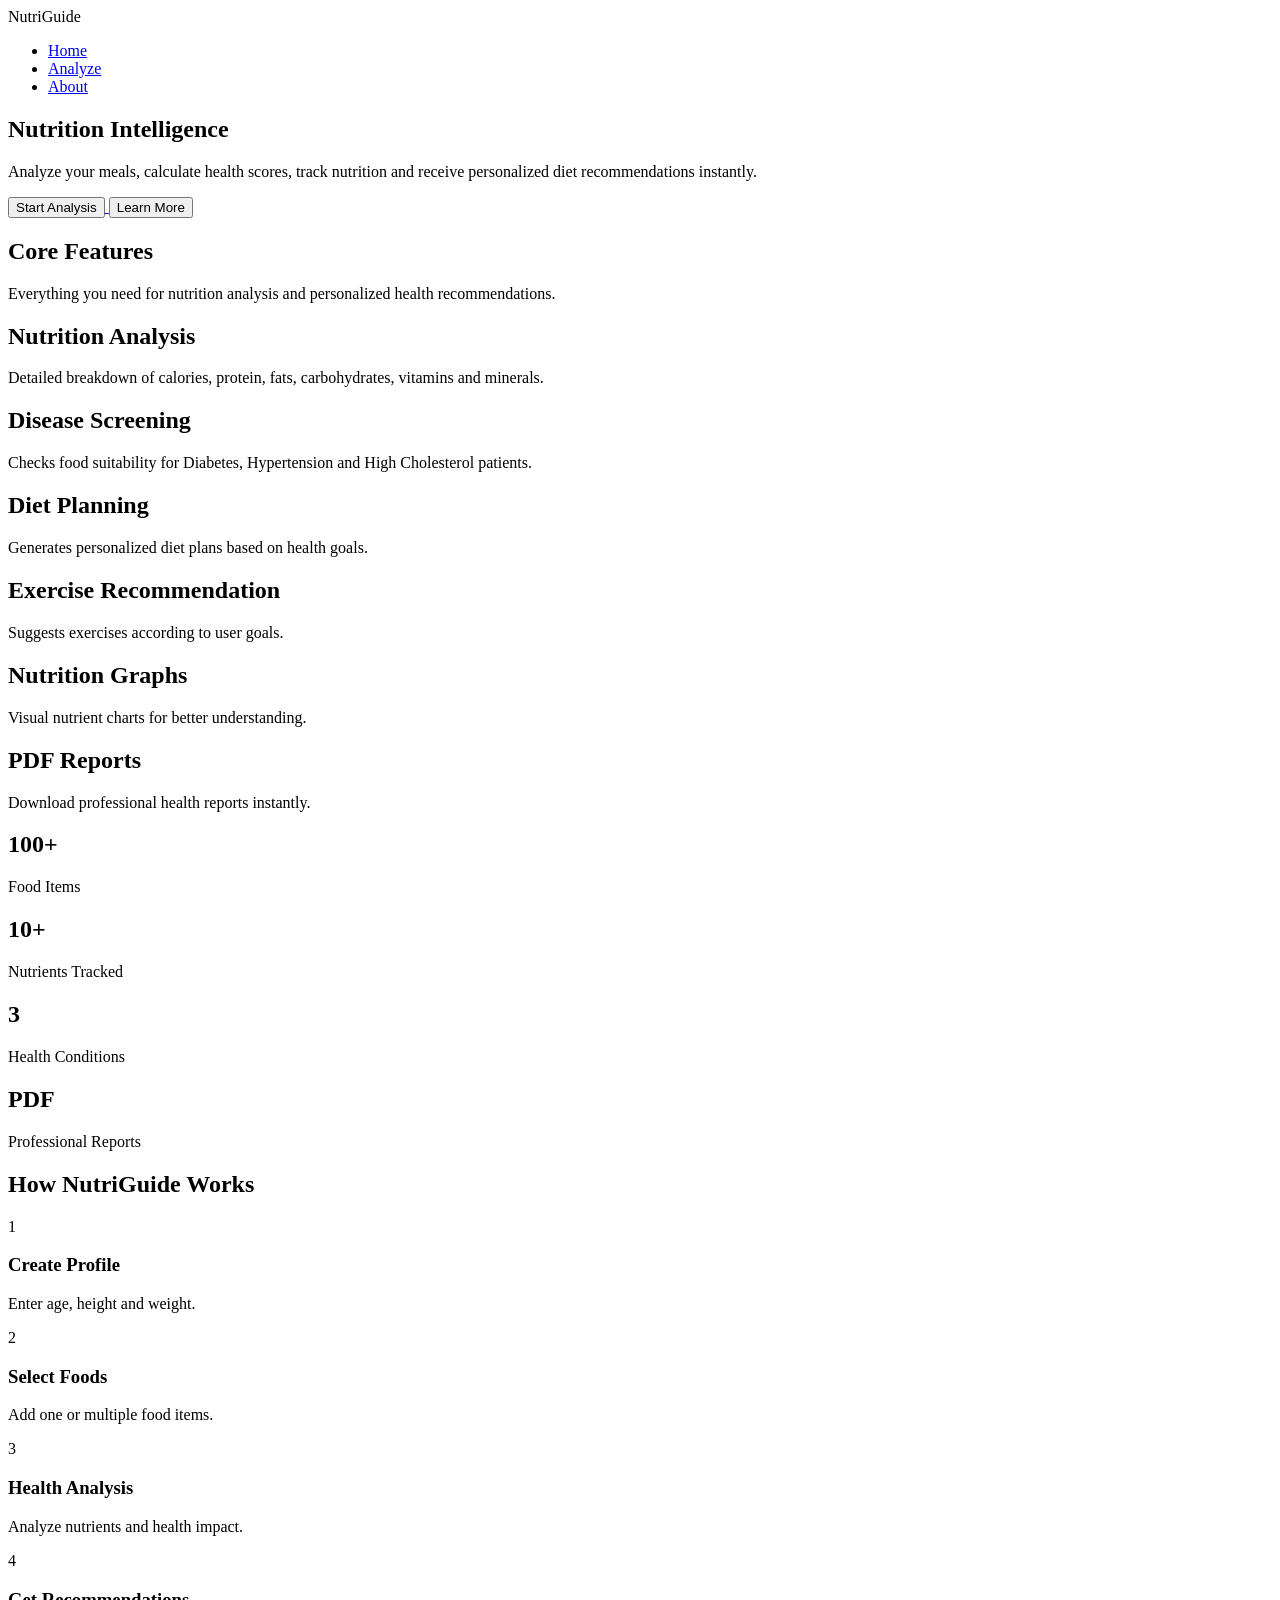
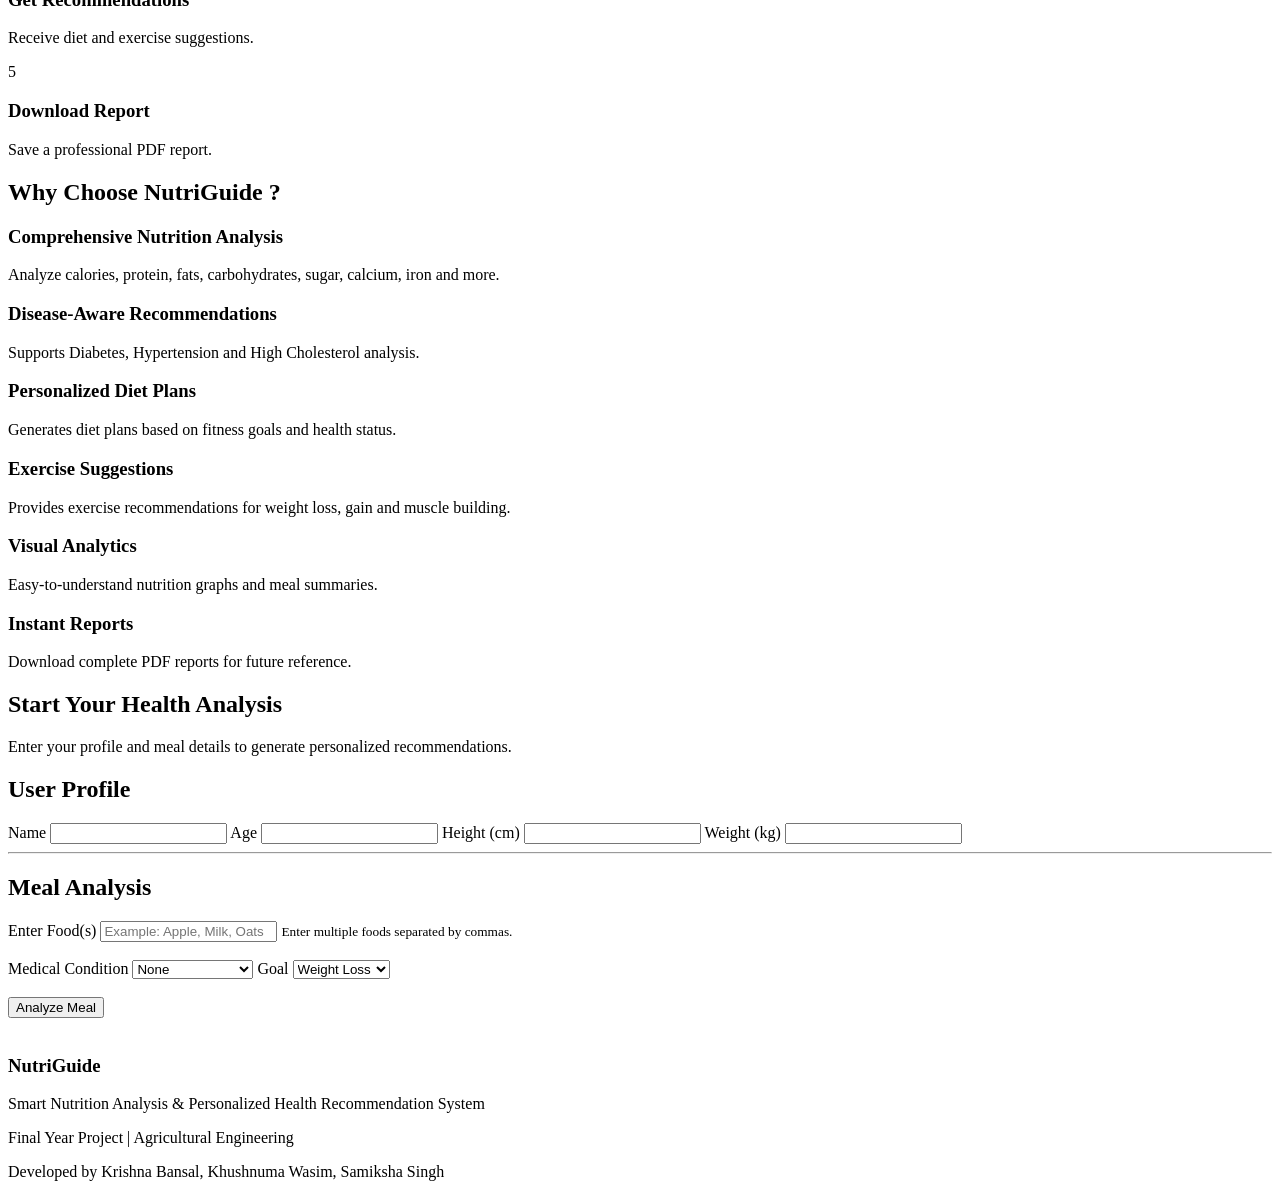
==== commit c3658424: "Update index.html" ====
--- a/templates/index.html
+++ b/templates/index.html
@@ -9,25 +9,6 @@
 </head>
 
 <body>
-
-    <ul class="nav-links">
-
-        <li>
-            <a href="/">Home</a>
-        </li>
-
-        <li>
-            <a href="#analysis">Analyze</a>
-        </li>
-
-        <li>
-            <a href="/about">About</a>
-        </li>
-
-    </ul>
-
-</nav><body>
-
 <nav class="navbar">
 
     <div class="logo">
@@ -313,7 +294,7 @@
 </section>
 
 <div class="card" id="analysis">
-
+<form method="POST" action="/analyze">
 <div class="form-header">
 
 <h2>Start Your Health Analysis</h2>
